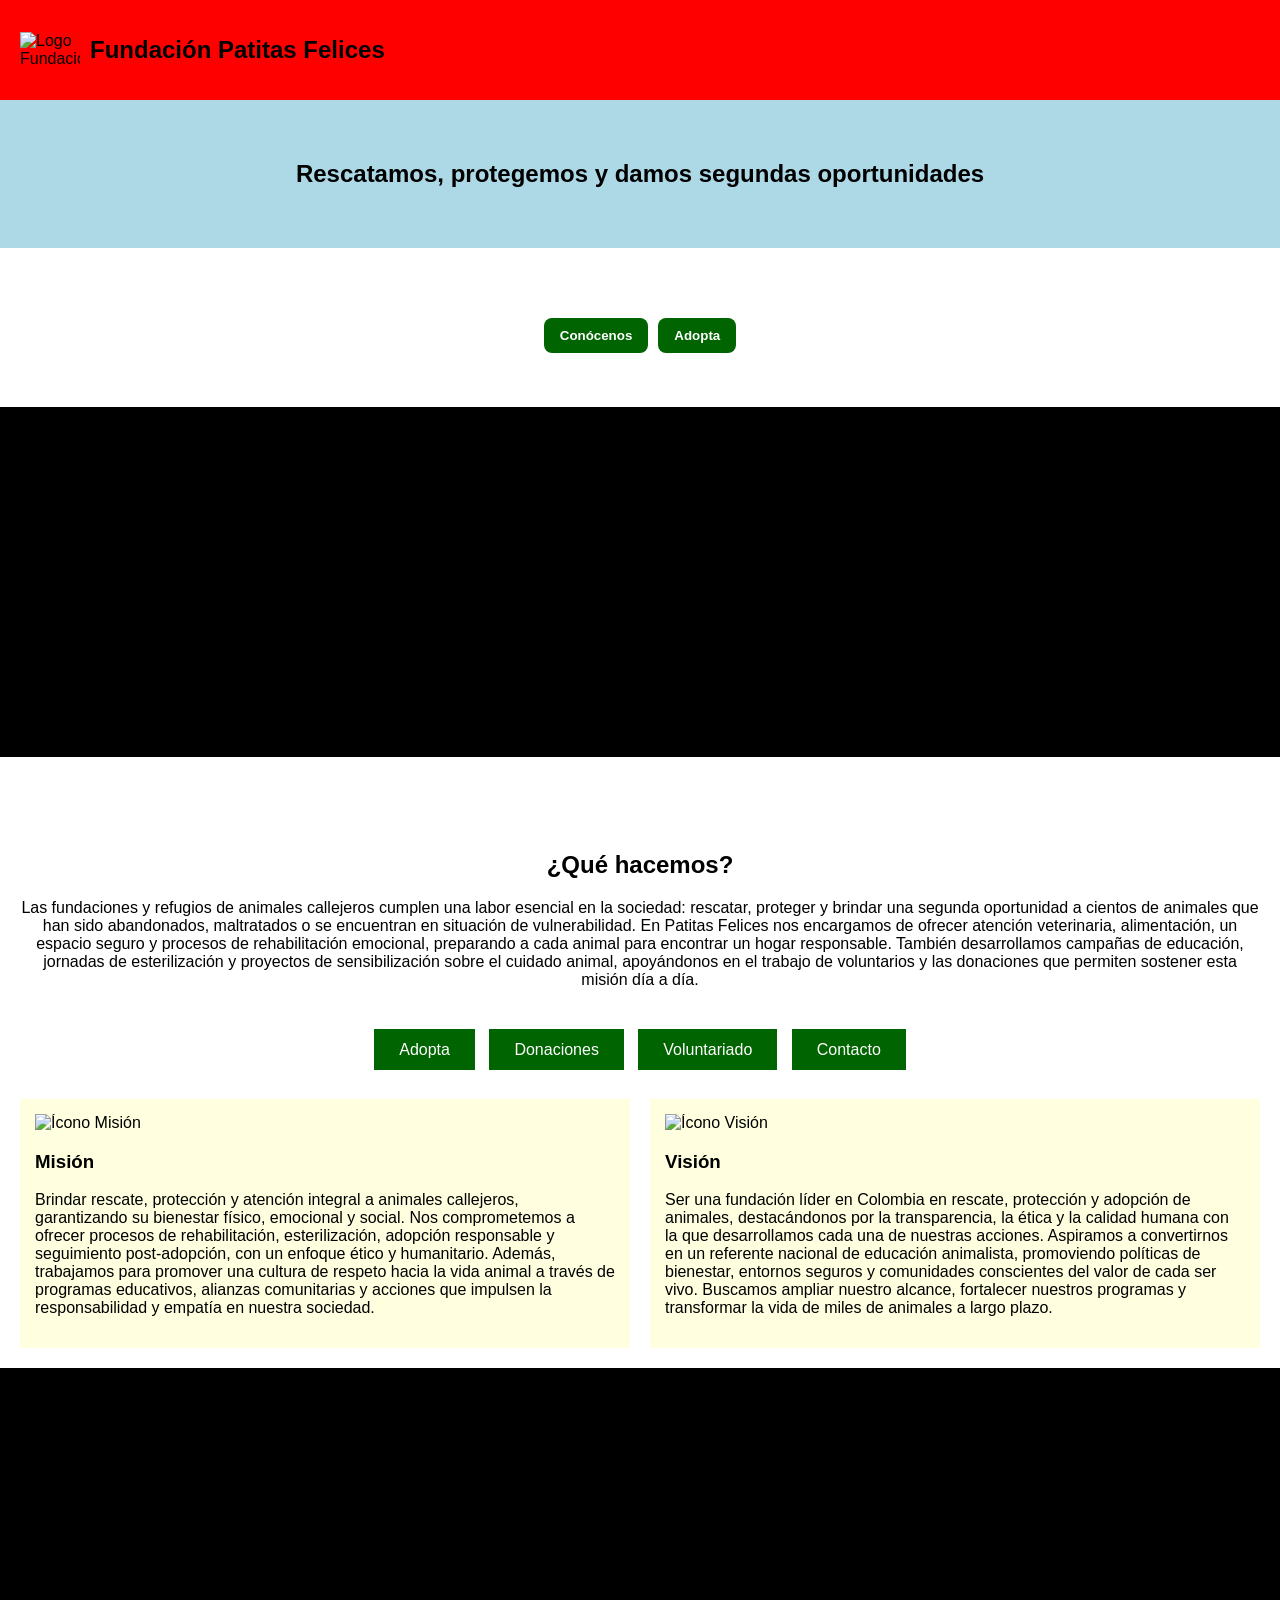
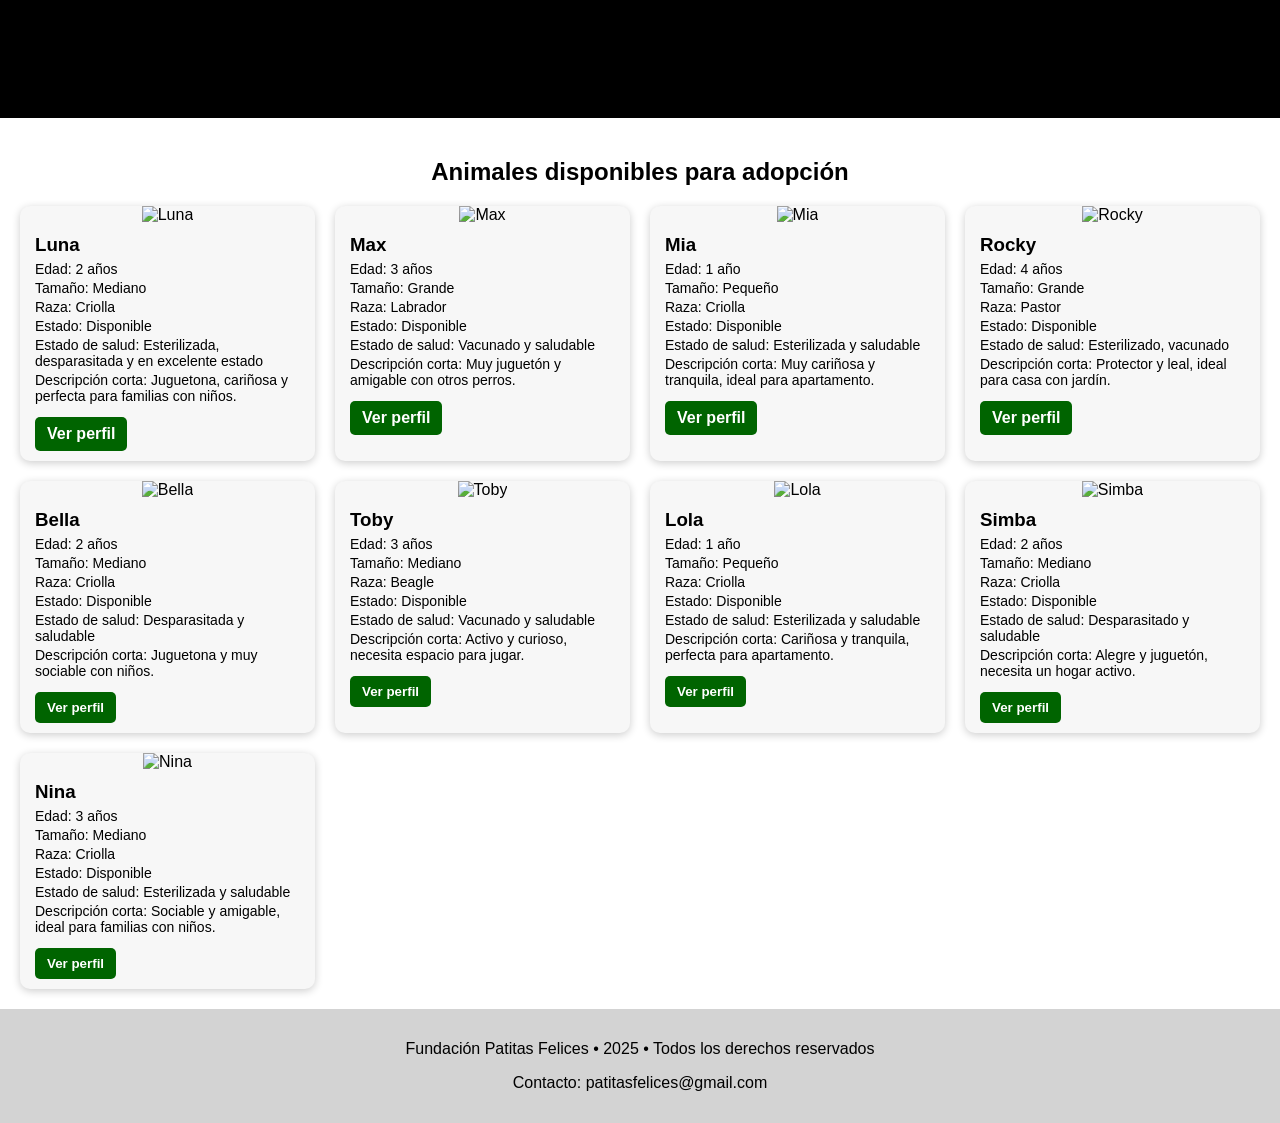
==== index.html @ 9205ff8e "sacar index de la carpeta html" ====
<!DOCTYPE html>
<html lang="es">
<head>
    <meta charset="UTF-8">
    <meta name="viewport" content="width=device-width, initial-scale=1.0">
    <title>Fundación Patitas Felices</title>
    <link rel="stylesheet" href="CSS/styles.css">
    <style>
        .carrusel-img img:nth-child(1)::after { content: "Rescate en acción"; }
        .carrusel-img img:nth-child(2)::after { content: "Voluntariado feliz"; }
        .carrusel-img img:nth-child(3)::after { content: "Adopción responsable"; }
        .carrusel-img img:nth-child(4)::after { content: "Cuidado veterinario"; }
        .carrusel-img img:nth-child(5)::after { content: "Segundas oportunidades"; }
        .carrusel-img img::after {
            position: absolute;
            bottom: 10px;
            left: 10px;
            color: white;
            background: rgba(0,0,0,0.7);
            padding: 5px 10px;
            font-size: 14px;
            border-radius: 5px;
        }
    </style>


</head>
<body>

    <!-- BARRA SUPERIOR -->
<header class="header">
    <img src="imagenes/logo.png" alt="Logo Fundación" class="logo">
    <h1 class="titulo">Fundación Patitas Felices</h1>
</header>



    <!-- BANNER -->
    <section class="banner">
        <h2>Rescatamos, protegemos y damos segundas oportunidades</h2>
    </section>
<br><br><br>
    <!-- BOTONES DE ACCIÓN -->
    <section class="botones-accion">
  <form action="#nosotros" method="get" class="btn-form">
    <button type="submit" class="btn">Conócenos</button>
  </form>

  <form action="#adoptar" method="get" class="btn-form">
    <button type="submit" class="btn">Adopta</button>
  </form>
</section>
<br><br><br>

    <!-- CARRUSEL 1 -->
    <section class="carrusel">
    <div class="carrusel-img">
        <img src="imagenes/animal1.jpeg" alt="">
        <img src="imagenes/animal2.jpg" alt="">
        <img src="imagenes/animal3.jpeg" alt="">
        <img src="imagenes/animal4.jpg" alt="">
        <img src="imagenes/animal5.jpeg" alt="">
    </div>
</section>

<br><br><br>
    <!-- SECCIÓN RESUMEN -->
    <section id="nosotros" class="resumen">
        <h2>¿Qué hacemos?</h2>
        <p>
            Las fundaciones y refugios de animales callejeros cumplen una labor esencial en la sociedad: 
            rescatar, proteger y brindar una segunda oportunidad a cientos de animales que han sido 
            abandonados, maltratados o se encuentran en situación de vulnerabilidad. En Patitas Felices nos 
            encargamos de ofrecer atención veterinaria, alimentación, un espacio seguro y procesos de 
            rehabilitación emocional, preparando a cada animal para encontrar un hogar responsable. 
            También desarrollamos campañas de educación, jornadas de esterilización y proyectos de 
            sensibilización sobre el cuidado animal, apoyándonos en el trabajo de voluntarios y las 
            donaciones que permiten sostener esta misión día a día.
        </p><br><br>

        <div class="botones">
            <a href="#adoptar" class="btn-small">Adopta</a>
            <a href="HTML/contacto.html" class="btn-small">Donaciones</a>
            <a href="HTML/contacto.html" class="btn-small">Voluntariado</a>
            <a href="HTML/contacto.html" class="btn-small">Contacto</a>
        </div>
    </section>

    <!-- MISIÓN Y VISIÓN -->
    <section class="mision-vision">
        <div class="bloque">
            <img src="imagenes/mision.jpg" alt="Ícono Misión" class="icono">
            <h3>Misión</h3>
            <p>
                Brindar rescate, protección y atención integral a animales callejeros, garantizando su bienestar
                físico, emocional y social. Nos comprometemos a ofrecer procesos de rehabilitación,
                esterilización, adopción responsable y seguimiento post-adopción, con un enfoque ético y
                humanitario. Además, trabajamos para promover una cultura de respeto hacia la vida animal a
                través de programas educativos, alianzas comunitarias y acciones que impulsen la
                responsabilidad y empatía en nuestra sociedad.
            </p>
        </div>

        <div class="bloque">
            <img src="imagenes/vision.jpg" alt="Ícono Visión" class="icono">
            <h3>Visión</h3>
            <p>
                Ser una fundación líder en Colombia en rescate, protección y adopción de animales, destacándonos
                por la transparencia, la ética y la calidad humana con la que desarrollamos cada una de nuestras
                acciones. Aspiramos a convertirnos en un referente nacional de educación animalista, promoviendo
                políticas de bienestar, entornos seguros y comunidades conscientes del valor de cada ser vivo.
                Buscamos ampliar nuestro alcance, fortalecer nuestros programas y transformar la vida de miles de
                animales a largo plazo.
            </p>
        </div>
    </section>

    <!-- CARRUSEL 2 -->
    <section class="carrusel">
        <div class="carrusel-img">
            <img src="imagenes/animal6.jpeg" alt="">
            <img src="imagenes/animal7.jpeg" alt="">
            <img src="imagenes/animal8.jpeg" alt="">
            <img src="imagenes/animal9.jpg" alt="">
            <img src="imagenes/animal10.jpeg" alt="">
            <img src="imagenes/animal11.jpg" alt="">
            <img src="imagenes/voluntariado1.jpeg" alt="">
            <img src="imagenes/voluntariado2.jpg" alt="">
        </div>
    </section>

    <section id="adoptar" class="animales-disponibles">
    <h2>Animales disponibles para adopción</h2>
    <div class="grid-tarjetas">
        <!-- Tarjeta 1 -->
        <div class="tarjeta">
            <img src="imagenes/animal1.jpg" alt="Luna">
            <div class="info">
                <h3>Luna</h3>
                <p>Edad: 2 años</p>
                <p>Tamaño: Mediano</p>
                <p>Raza: Criolla</p>
                <p>Estado: Disponible</p>
                <p>Estado de salud: Esterilizada, desparasitada y en excelente estado</p>
                <p>Descripción corta: Juguetona, cariñosa y perfecta para familias con niños.</p>
                <a href="HTML/perfil-luna.html" class="btn">Ver perfil</a>
            </div>
        </div>

        <!-- Tarjeta 2 -->
        <div class="tarjeta">
            <img src="imagenes/animal2.jpg" alt="Max">
            <div class="info">
                <h3>Max</h3>
                <p>Edad: 3 años</p>
                <p>Tamaño: Grande</p>
                <p>Raza: Labrador</p>
                <p>Estado: Disponible</p>
                <p>Estado de salud: Vacunado y saludable</p>
                <p>Descripción corta: Muy juguetón y amigable con otros perros.</p>
                <a href="HTML/perfil-max.html" class="btn">Ver perfil</a>
            </div>
        </div>

        <!-- Tarjeta 3 -->
        <div class="tarjeta">
            <img src="imagenes/animal3.jpg" alt="Mia">
            <div class="info">
                <h3>Mia</h3>
                <p>Edad: 1 año</p>
                <p>Tamaño: Pequeño</p>
                <p>Raza: Criolla</p>
                <p>Estado: Disponible</p>
                <p>Estado de salud: Esterilizada y saludable</p>
                <p>Descripción corta: Muy cariñosa y tranquila, ideal para apartamento.</p>
                <a href="HTML/perfil-mia.html" class="btn">Ver perfil</a>
            </div>
        </div>

        <!-- Tarjeta 4 -->
        <div class="tarjeta">
            <img src="imagenes/animal4.jpg" alt="Rocky">
            <div class="info">
                <h3>Rocky</h3>
                <p>Edad: 4 años</p>
                <p>Tamaño: Grande</p>
                <p>Raza: Pastor</p>
                <p>Estado: Disponible</p>
                <p>Estado de salud: Esterilizado, vacunado</p>
                <p>Descripción corta: Protector y leal, ideal para casa con jardín.</p>
                <a href="HTML/perfil-rocky.html" class="btn">Ver perfil</a>
            </div>
        </div>

        <!-- Tarjeta 5 -->
        <div class="tarjeta">
            <img src="imagenes/animal5.jpg" alt="Bella">
            <div class="info">
                <h3>Bella</h3>
                <p>Edad: 2 años</p>
                <p>Tamaño: Mediano</p>
                <p>Raza: Criolla</p>
                <p>Estado: Disponible</p>
                <p>Estado de salud: Desparasitada y saludable</p>
                <p>Descripción corta: Juguetona y muy sociable con niños.</p>
                <button class="btn">Ver perfil</button>
            </div>
        </div>

        <!-- Tarjeta 6 -->
        <div class="tarjeta">
            <img src="imagenes/animal6.jpg" alt="Toby">
            <div class="info">
                <h3>Toby</h3>
                <p>Edad: 3 años</p>
                <p>Tamaño: Mediano</p>
                <p>Raza: Beagle</p>
                <p>Estado: Disponible</p>
                <p>Estado de salud: Vacunado y saludable</p>
                <p>Descripción corta: Activo y curioso, necesita espacio para jugar.</p>
                <button class="btn">Ver perfil</button>
            </div>
        </div>

        <!-- Tarjeta 7 -->
        <div class="tarjeta">
            <img src="imagenes/animal7.jpg" alt="Lola">
            <div class="info">
                <h3>Lola</h3>
                <p>Edad: 1 año</p>
                <p>Tamaño: Pequeño</p>
                <p>Raza: Criolla</p>
                <p>Estado: Disponible</p>
                <p>Estado de salud: Esterilizada y saludable</p>
                <p>Descripción corta: Cariñosa y tranquila, perfecta para apartamento.</p>
                <button class="btn">Ver perfil</button>
            </div>
        </div>

        <!-- Tarjeta 8 -->
        <div class="tarjeta">
            <img src="imagenes/animal8.jpg" alt="Simba">
            <div class="info">
                <h3>Simba</h3>
                <p>Edad: 2 años</p>
                <p>Tamaño: Mediano</p>
                <p>Raza: Criolla</p>
                <p>Estado: Disponible</p>
                <p>Estado de salud: Desparasitado y saludable</p>
                <p>Descripción corta: Alegre y juguetón, necesita un hogar activo.</p>
                <button class="btn">Ver perfil</button>
            </div>
        </div>

        <!-- Tarjeta 9 -->
        <div class="tarjeta">
            <img src="imagenes/animal9.jpg" alt="Nina">
            <div class="info">
                <h3>Nina</h3>
                <p>Edad: 3 años</p>
                <p>Tamaño: Mediano</p>
                <p>Raza: Criolla</p>
                <p>Estado: Disponible</p>
                <p>Estado de salud: Esterilizada y saludable</p>
                <p>Descripción corta: Sociable y amigable, ideal para familias con niños.</p>
                <button class="btn">Ver perfil</button>
            </div>
        </div>
    </div>
</section>



    <!-- FOOTER -->
    <footer class="footer">
        <p>Fundación Patitas Felices • 2025 • Todos los derechos reservados</p>
        <p>Contacto: patitasfelices@gmail.com</p>
    </footer>

</body>
</html>
---- CSS/styles.css ----
.header {
    background: red !important;
    padding: 20px;
}


body {
    margin: 0;
    font-family: Arial;
}

/* HEADER */
/* REGLA FINAL PARA QUE EL LOGO SÍ TOME EL TAMAÑO */
.logo {
    width: 60px !important;
    height: auto !important;
}

.header {
    display: flex;
    align-items: center;
    gap: 10px;
}



.titulo {
    font-size: 24px;
    color: black;
}

/* BANNER */
.banner {
    background: lightblue;
    text-align: center;
    padding: 40px;
}

/* BOTONES DE ACCIÓN */
.botones-accion {
  display: flex;
  gap: 10px;
  justify-content: center; /* o left, según tu diseño */
  margin-top: 1rem;
}

/* Quita estilos por defecto del form para que se vea como botón inline */
.btn-form { margin: 0; padding: 0; }

/* Botón visual */
.btn {
  background: darkgreen;      /* nombre de color, no código */
  color: white;
  border: none;
  padding: 10px 16px;
  border-radius: 8px;
  cursor: pointer;
  font-weight: 600;
  text-decoration: none;
}

/* Hover */
.btn:hover {
  background: seagreen;
}

/* Tamaño pequeño variante (si en otros lugares usas .btn-small) */
.btn.small { padding: 6px 10px; font-size: .95rem; }



/* CARRUSELES */
/* Contenedor del carrusel */
.carrusel {
    width: 100%;
    max-height: 350px; /* altura fija */
    overflow: hidden;
    position: relative;
    display: flex;
    justify-content: center;
    align-items: center;
    background: black; /* fondo mientras carga la imagen */
}

/* Contenedor de las imágenes */
.carrusel {
    width: 100%;
    height: 350px; /* altura fija */
    position: relative;
    overflow: hidden;
}

.carrusel-img img {
    position: absolute;
    top: 0;
    left: 0;
    width: 100%;
    height: 100%;
    object-fit: cover; /* cubre todo el contenedor */
    opacity: 0;
    animation: fade 15s infinite;
}

/* Cada imagen debe aparecer en un momento diferente */
.carrusel-img img:nth-child(1) { animation-delay: 0s; }
.carrusel-img img:nth-child(2) { animation-delay: 3s; }
.carrusel-img img:nth-child(3) { animation-delay: 6s; }
.carrusel-img img:nth-child(4) { animation-delay: 9s; }
.carrusel-img img:nth-child(5) { animation-delay: 12s; }
/* Si tienes más imágenes, agrega más delays de 3s cada uno */

@keyframes fade {
    0% { opacity: 0; }
    5% { opacity: 1; }   /* aparece rápido */
    20% { opacity: 1; }  /* permanece visible */
    25% { opacity: 0; }  /* desaparece */
    100% { opacity: 0; }
}




/* RESUMEN */
.resumen {
    padding: 20px;
    text-align: center;
}

.btn-small {
    background: darkgreen;
    color: white;
    padding: 12px 25px;
    margin: 5px;
    text-decoration: none;
    font-size: 16px;
}

/* MISIÓN - VISIÓN */
.mision-vision {
    display: flex;
    gap: 20px;
    padding: 20px;
}

.bloque {
    flex: 1;
    background: lightyellow;
    padding: 15px;
}

/* FORMULARIO */
.contacto {
    padding: 20px;
}

.formulario {
    display: flex;
    flex-direction: column;
    max-width: 400px;
    margin: auto;
}

.formulario input,
.formulario select,
.formulario textarea {
    padding: 8px;
    margin-bottom: 12px;
}

/* FOOTER */
.footer {
    background: lightgray;
    text-align: center;
    padding: 15px;
}
.obligatorio {
    color: red;
    font-weight: bold;
}
.animales-disponibles {
    padding: 20px;
    text-align: center;
}

.grid-tarjetas {
    display: grid;
    grid-template-columns: repeat(auto-fit, minmax(250px, 1fr));
    gap: 20px;
    margin-top: 20px;
}

.tarjeta {
    background: #f7f7f7;
    border-radius: 10px;
    overflow: hidden;
    box-shadow: 0 2px 8px rgba(0,0,0,0.2);
    transition: transform 0.2s;
}

.tarjeta:hover {
    transform: scale(1.05);
}

.tarjeta img {
    width: 100%;
    height: 200px;
    object-fit: cover;
}

.tarjeta .info {
    padding: 10px 15px;
    text-align: left;
}

.tarjeta .info h3 {
    margin: 0 0 5px;
}

.tarjeta .info p {
    font-size: 14px;
    margin: 3px 0;
}

.tarjeta .btn {
    display: inline-block;
    margin-top: 10px;
    background: darkgreen;
    color: white;
    border: none;
    padding: 8px 12px;
    border-radius: 5px;
    cursor: pointer;
    font-weight: 600;
    text-decoration: none;
}

.tarjeta .btn:hover {
    background: seagreen;
}
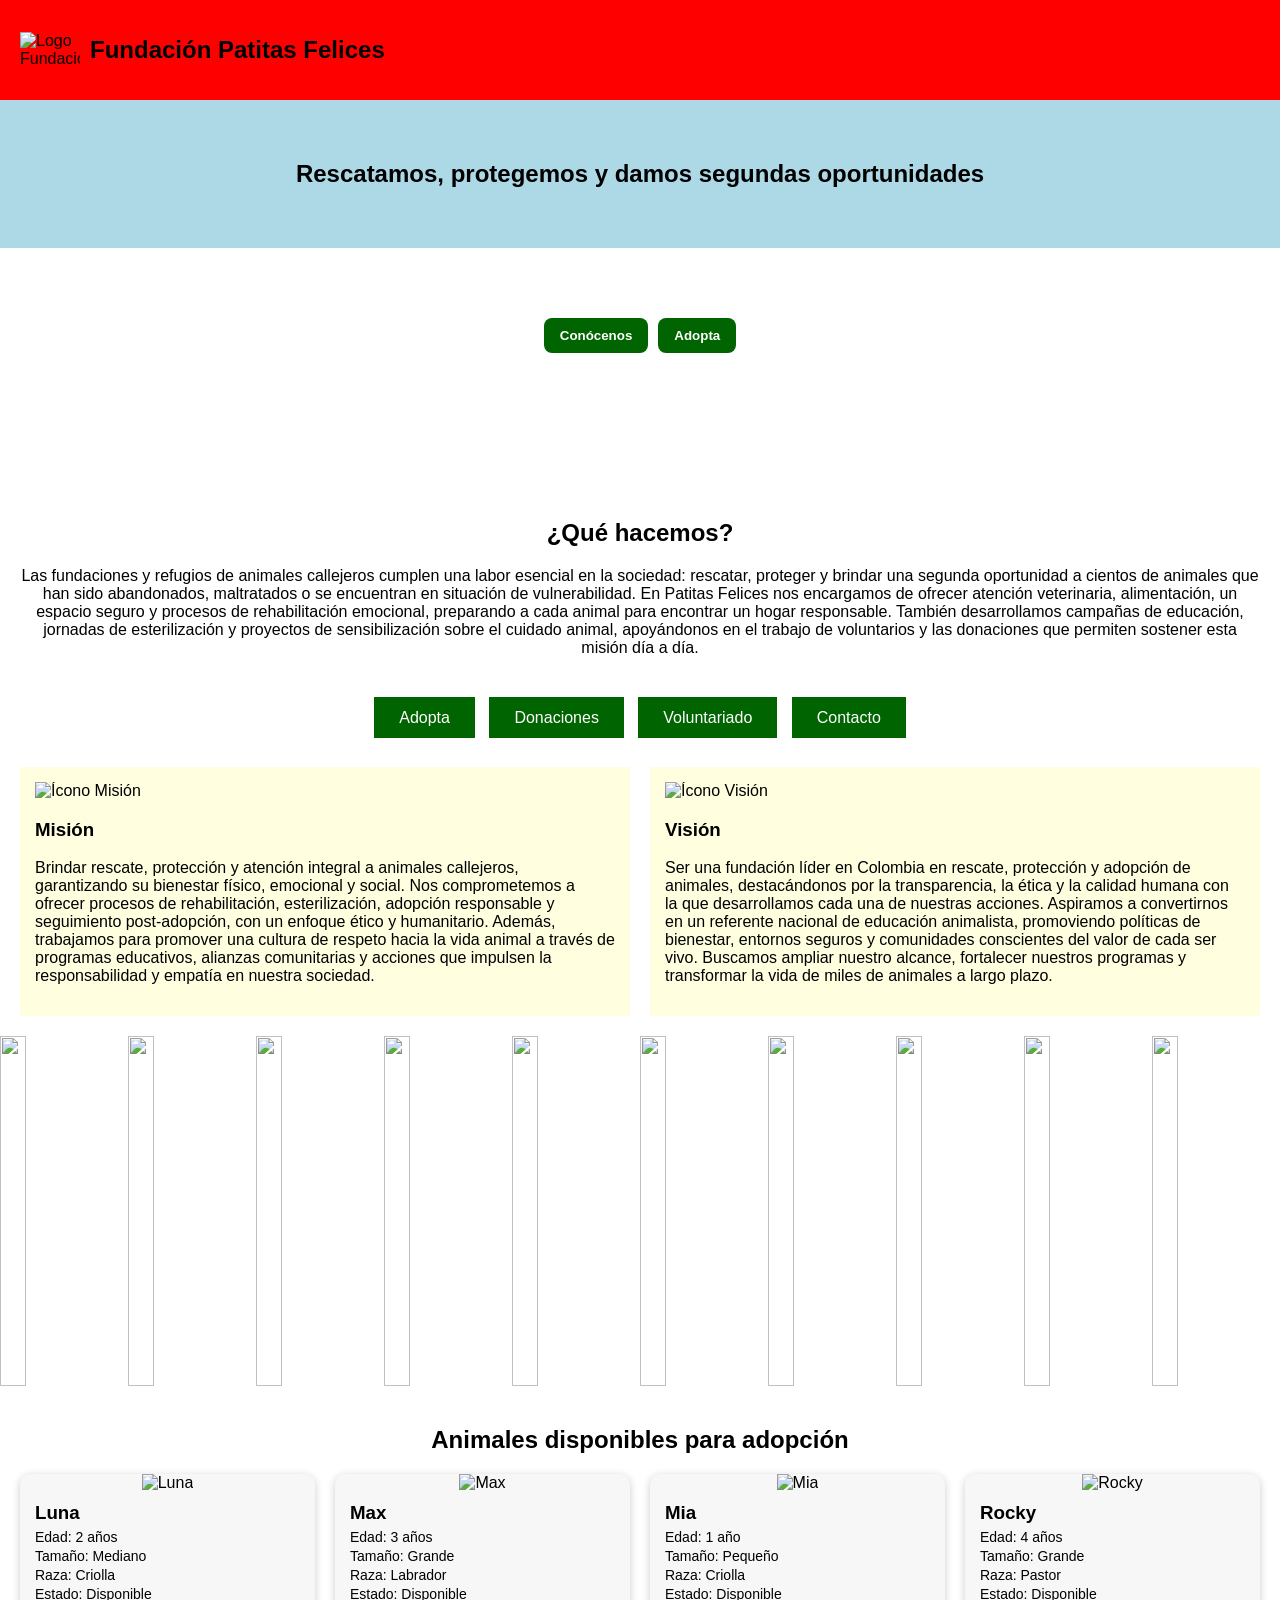
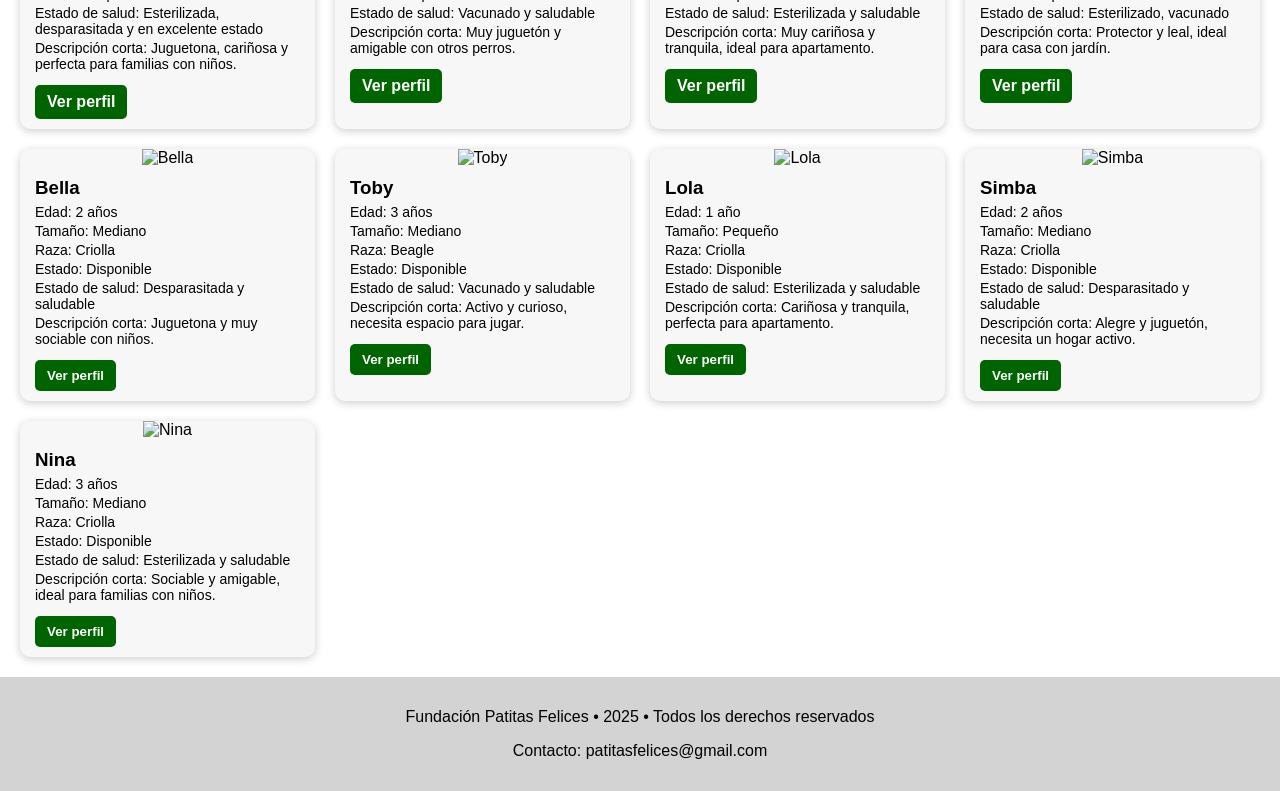
==== commit 300af96c: "carrusel 2 ok" ====
--- a/index.html
+++ b/index.html
@@ -5,23 +5,7 @@
     <meta name="viewport" content="width=device-width, initial-scale=1.0">
     <title>Fundación Patitas Felices</title>
     <link rel="stylesheet" href="CSS/styles.css">
-    <style>
-        .carrusel-img img:nth-child(1)::after { content: "Rescate en acción"; }
-        .carrusel-img img:nth-child(2)::after { content: "Voluntariado feliz"; }
-        .carrusel-img img:nth-child(3)::after { content: "Adopción responsable"; }
-        .carrusel-img img:nth-child(4)::after { content: "Cuidado veterinario"; }
-        .carrusel-img img:nth-child(5)::after { content: "Segundas oportunidades"; }
-        .carrusel-img img::after {
-            position: absolute;
-            bottom: 10px;
-            left: 10px;
-            color: white;
-            background: rgba(0,0,0,0.7);
-            padding: 5px 10px;
-            font-size: 14px;
-            border-radius: 5px;
-        }
-    </style>
+
 
 
 </head>
@@ -53,13 +37,15 @@
 <br><br><br>
 
     <!-- CARRUSEL 1 -->
-    <section class="carrusel">
+    <section class="carrusel carrusel1">
     <div class="carrusel-img">
-        <img src="imagenes/animal1.jpeg" alt="">
+        <img src="imagenes/animal1.jpg" alt="">
         <img src="imagenes/animal2.jpg" alt="">
-        <img src="imagenes/animal3.jpeg" alt="">
+        <img src="imagenes/animal3.jpg" alt="">
         <img src="imagenes/animal4.jpg" alt="">
-        <img src="imagenes/animal5.jpeg" alt="">
+        <img src="imagenes/animal5.jpg" alt="">
+        <img src="imagenes/animal6.jpg" alt="">
+        <img src="imagenes/animal1.jpg" alt="">
     </div>
 </section>
 
@@ -116,16 +102,19 @@
     </section>
 
     <!-- CARRUSEL 2 -->
-    <section class="carrusel">
-        <div class="carrusel-img">
-            <img src="imagenes/animal6.jpeg" alt="">
-            <img src="imagenes/animal7.jpeg" alt="">
-            <img src="imagenes/animal8.jpeg" alt="">
+    <section class="carrusel carrusel-segundo">
+        <div class="carrusel-slider">
+            <img src="imagenes/animal7.jpg" alt="">
+            <img src="imagenes/animal8.jpg" alt="">
             <img src="imagenes/animal9.jpg" alt="">
-            <img src="imagenes/animal10.jpeg" alt="">
+            <img src="imagenes/animal10.jpg" alt="">
             <img src="imagenes/animal11.jpg" alt="">
-            <img src="imagenes/voluntariado1.jpeg" alt="">
-            <img src="imagenes/voluntariado2.jpg" alt="">
+            <!-- Duplicadas para movimiento infinito -->
+            <img src="imagenes/animal7.jpg" alt="">
+            <img src="imagenes/animal8.jpg" alt="">
+            <img src="imagenes/animal9.jpg" alt="">
+            <img src="imagenes/animal10.jpg" alt="">
+            <img src="imagenes/animal11.jpg" alt="">
         </div>
     </section>
 
--- a/CSS/styles.css
+++ b/CSS/styles.css
@@ -79,42 +79,45 @@
     display: flex;
     justify-content: center;
     align-items: center;
-    background: black; /* fondo mientras carga la imagen */
-}
-
-/* Contenedor de las imágenes */
-.carrusel {
-    width: 100%;
-    height: 350px; /* altura fija */
-    position: relative;
-    overflow: hidden;
-}
-
-.carrusel-img img {
-    position: absolute;
-    top: 0;
-    left: 0;
-    width: 100%;
-    height: 100%;
+    background: transparent; /* fondo mientras carga la imagen */
+}
+
+/* Slider horizontal */
+.carrusel-slider {
+    display: flex;
+    height: 350px;
+    animation: slide 20s infinite linear;
+}
+
+.carrusel-primero .carrusel-slider {
+    width: calc(240% + 20px); /* ancho para 12 imágenes (6 originales + 6 duplicadas) */
+}
+
+.carrusel-segundo .carrusel-slider {
+    width: calc(200% + 20px); /* ancho para 10 imágenes (5 originales + 5 duplicadas) */
+}
+
+.carrusel-primero .carrusel-slider img {
+    width: 16.666%; /* cada imagen ocupa 1/6 del ancho */
+}
+
+.carrusel-segundo .carrusel-slider img {
+    width: 20%; /* cada imagen ocupa 1/5 del ancho */
+}
+
+.carrusel-slider img {
+    height: 350px;
     object-fit: cover; /* cubre todo el contenedor */
-    opacity: 0;
-    animation: fade 15s infinite;
-}
-
-/* Cada imagen debe aparecer en un momento diferente */
-.carrusel-img img:nth-child(1) { animation-delay: 0s; }
-.carrusel-img img:nth-child(2) { animation-delay: 3s; }
-.carrusel-img img:nth-child(3) { animation-delay: 6s; }
-.carrusel-img img:nth-child(4) { animation-delay: 9s; }
-.carrusel-img img:nth-child(5) { animation-delay: 12s; }
-/* Si tienes más imágenes, agrega más delays de 3s cada uno */
-
-@keyframes fade {
-    0% { opacity: 0; }
-    5% { opacity: 1; }   /* aparece rápido */
-    20% { opacity: 1; }  /* permanece visible */
-    25% { opacity: 0; }  /* desaparece */
-    100% { opacity: 0; }
+    display: block;
+}
+
+@keyframes slide {
+    from {
+        transform: translateX(0);
+    }
+    to {
+        transform: translateX(-100%);
+    }
 }
 
 
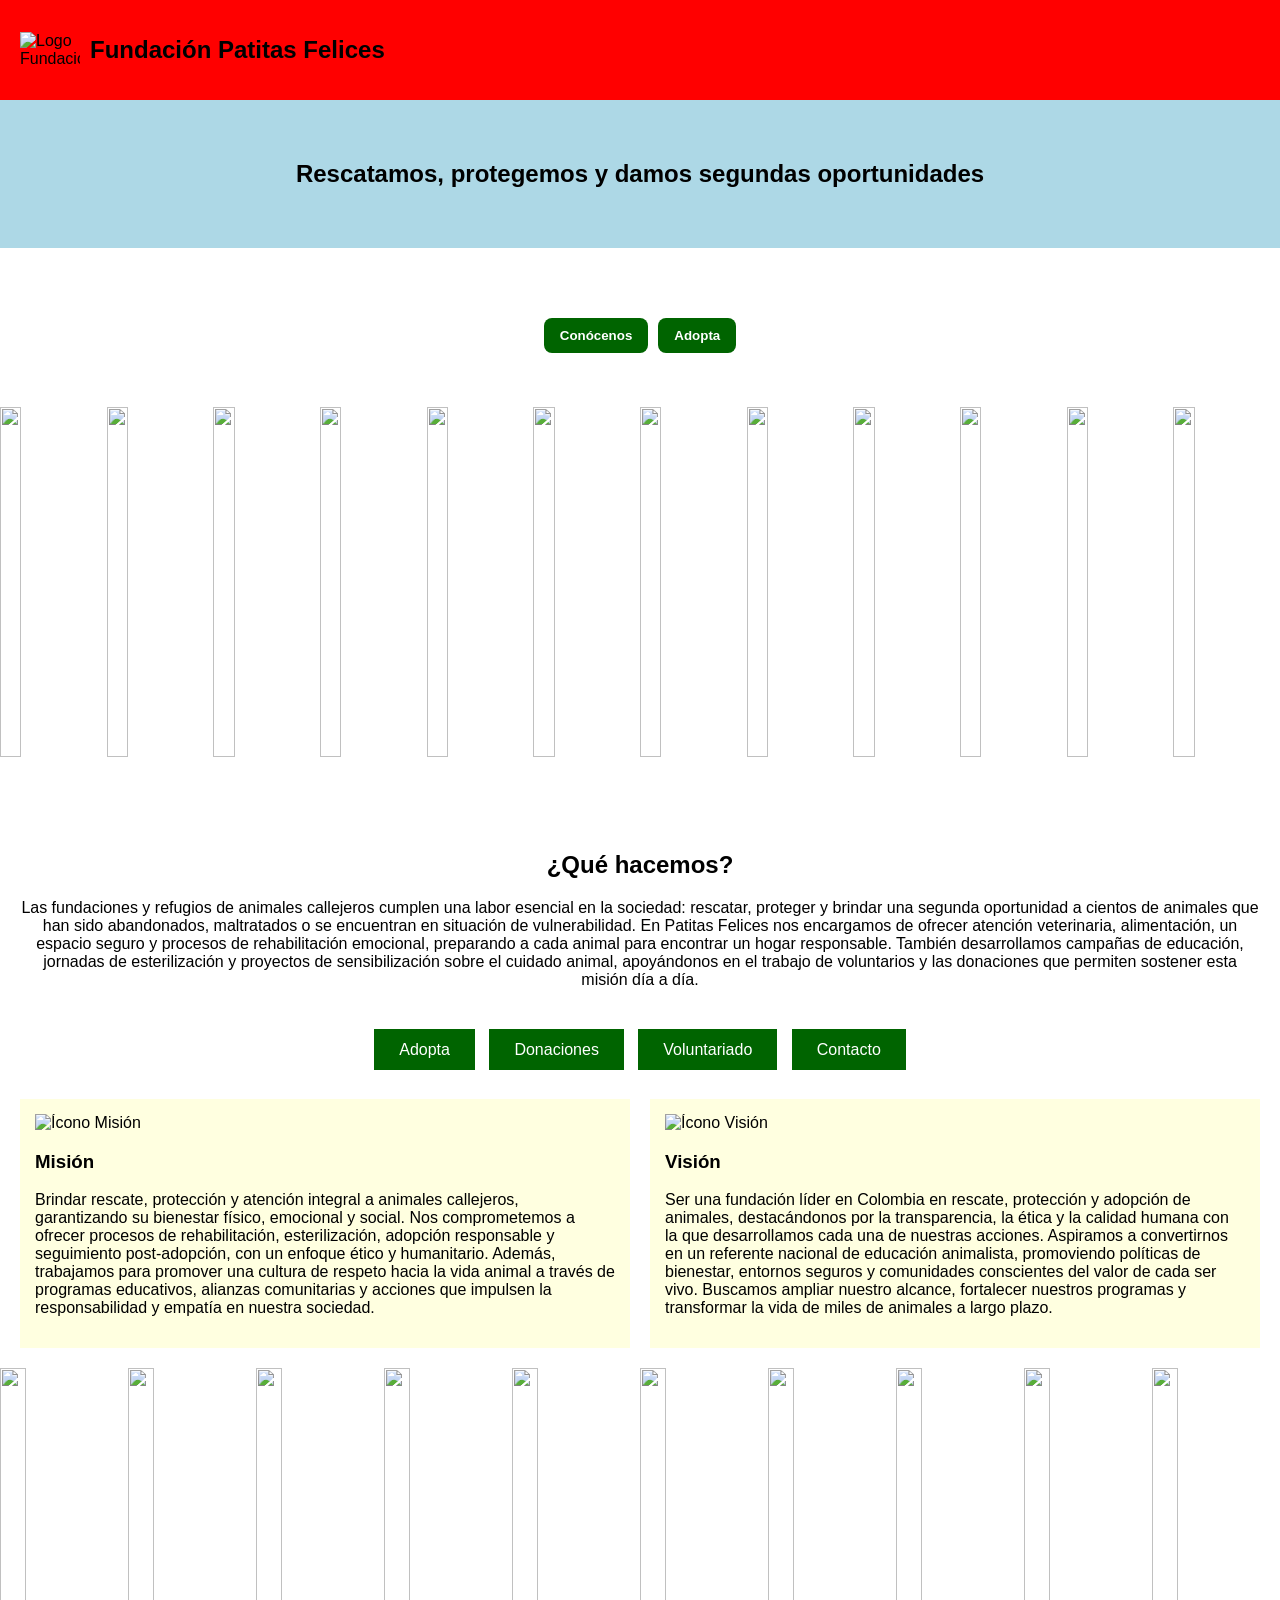
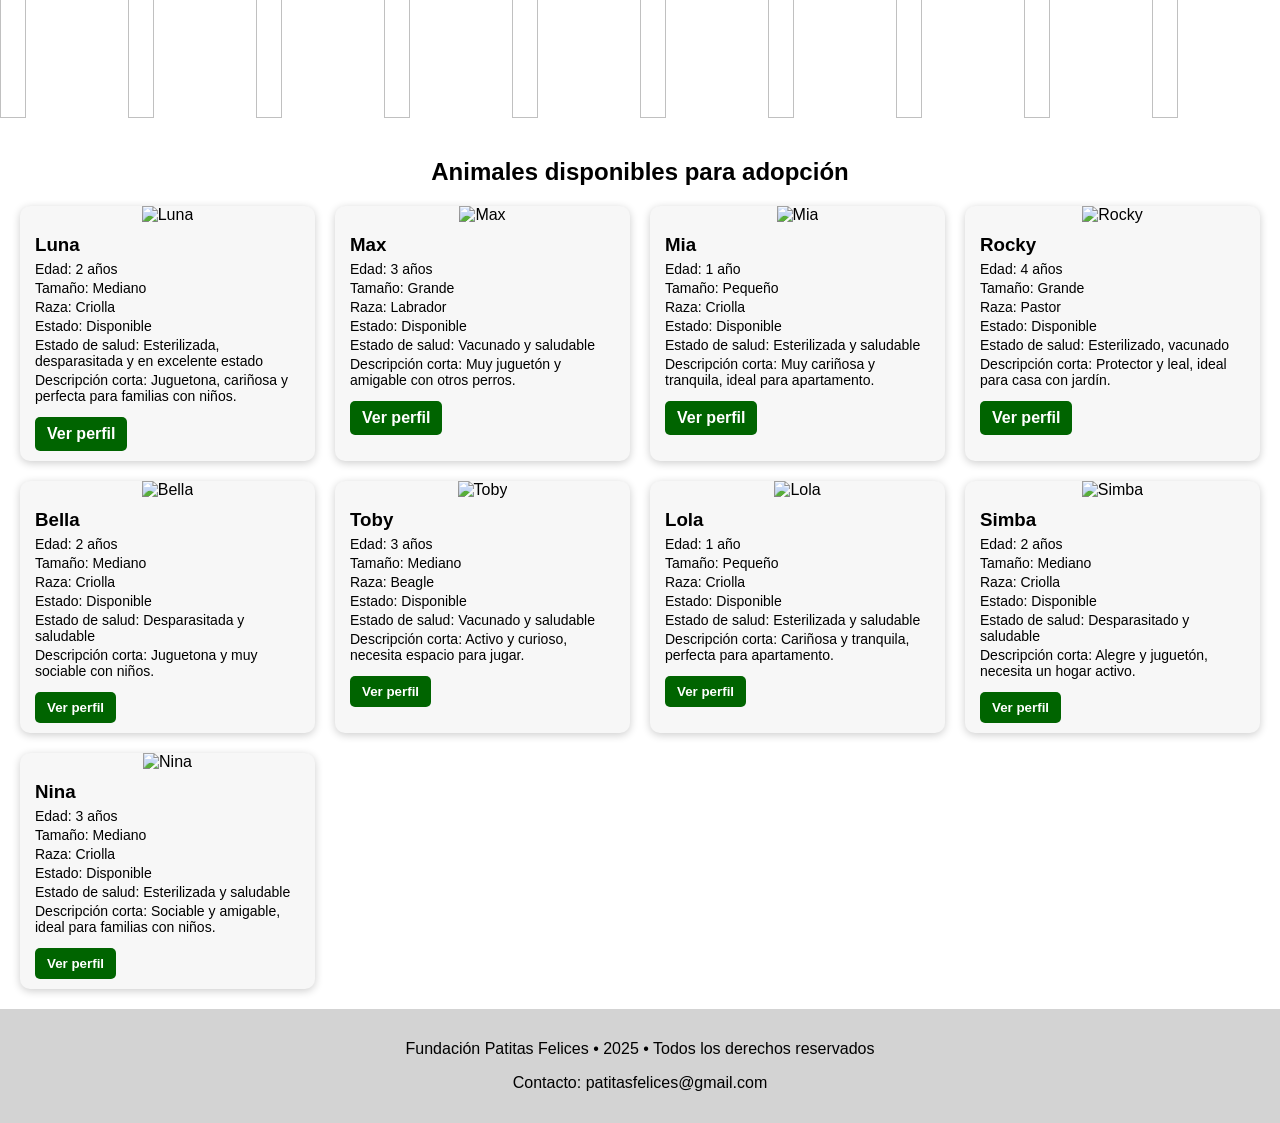
==== commit a4d74c0c: "final test" ====
--- a/index.html
+++ b/index.html
@@ -37,17 +37,23 @@
 <br><br><br>
 
     <!-- CARRUSEL 1 -->
-    <section class="carrusel carrusel1">
-    <div class="carrusel-img">
-        <img src="imagenes/animal1.jpg" alt="">
-        <img src="imagenes/animal2.jpg" alt="">
-        <img src="imagenes/animal3.jpg" alt="">
-        <img src="imagenes/animal4.jpg" alt="">
-        <img src="imagenes/animal5.jpg" alt="">
-        <img src="imagenes/animal6.jpg" alt="">
-        <img src="imagenes/animal1.jpg" alt="">
-    </div>
-</section>
+    <section class="carrusel carrusel-segundo">
+        <div class="carrusel-slider">
+            <img src="imagenes/animal1.jpg" alt="">
+            <img src="imagenes/animal2.jpg" alt="">
+            <img src="imagenes/animal3.jpg" alt="">
+            <img src="imagenes/animal4.jpg" alt="">
+            <img src="imagenes/animal5.jpg" alt="">
+            <img src="imagenes/animal6.jpg" alt="">
+            <!-- Duplicadas para movimiento infinito -->
+            <img src="imagenes/animal1.jpg" alt="">
+            <img src="imagenes/animal2.jpg" alt="">
+            <img src="imagenes/animal3.jpg" alt="">
+            <img src="imagenes/animal4.jpg" alt="">
+            <img src="imagenes/animal5.jpg" alt="">
+            <img src="imagenes/animal6.jpg" alt="">
+        </div>
+    </section>
 
 <br><br><br>
     <!-- SECCIÓN RESUMEN -->
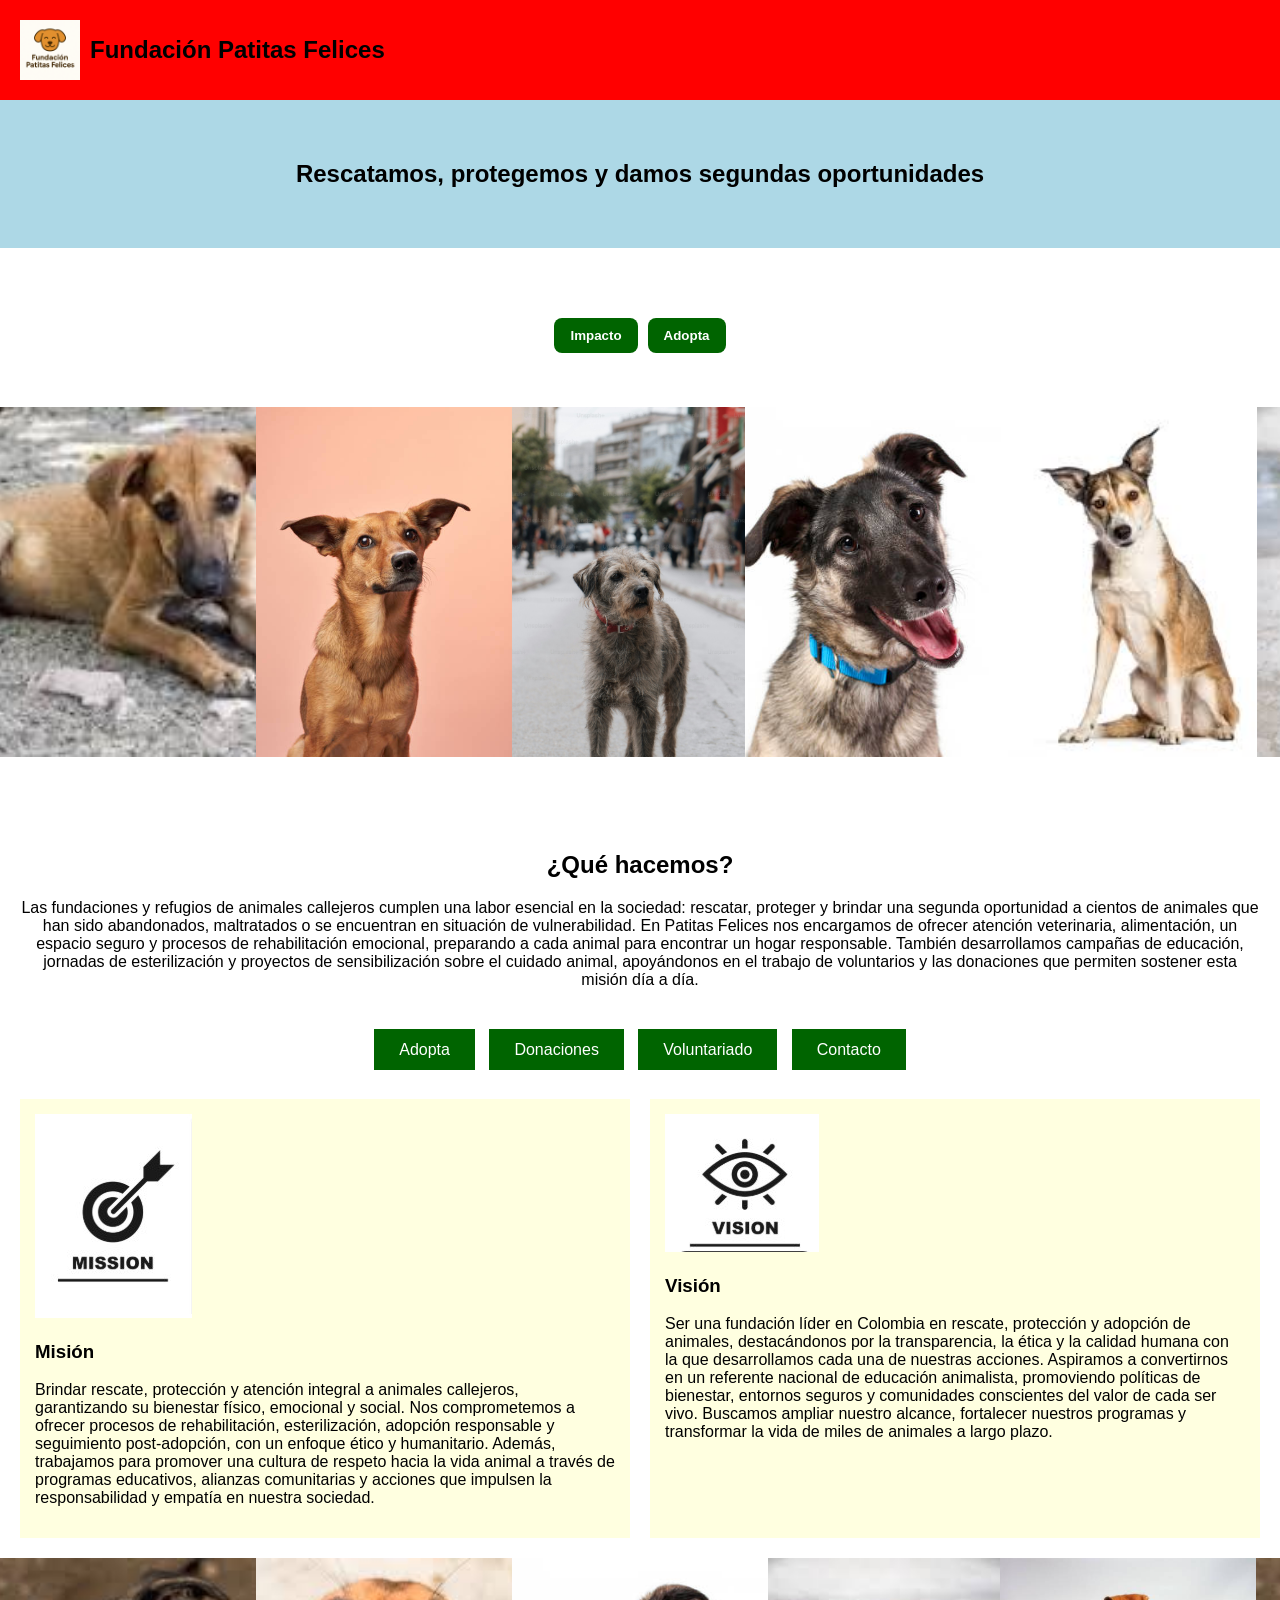
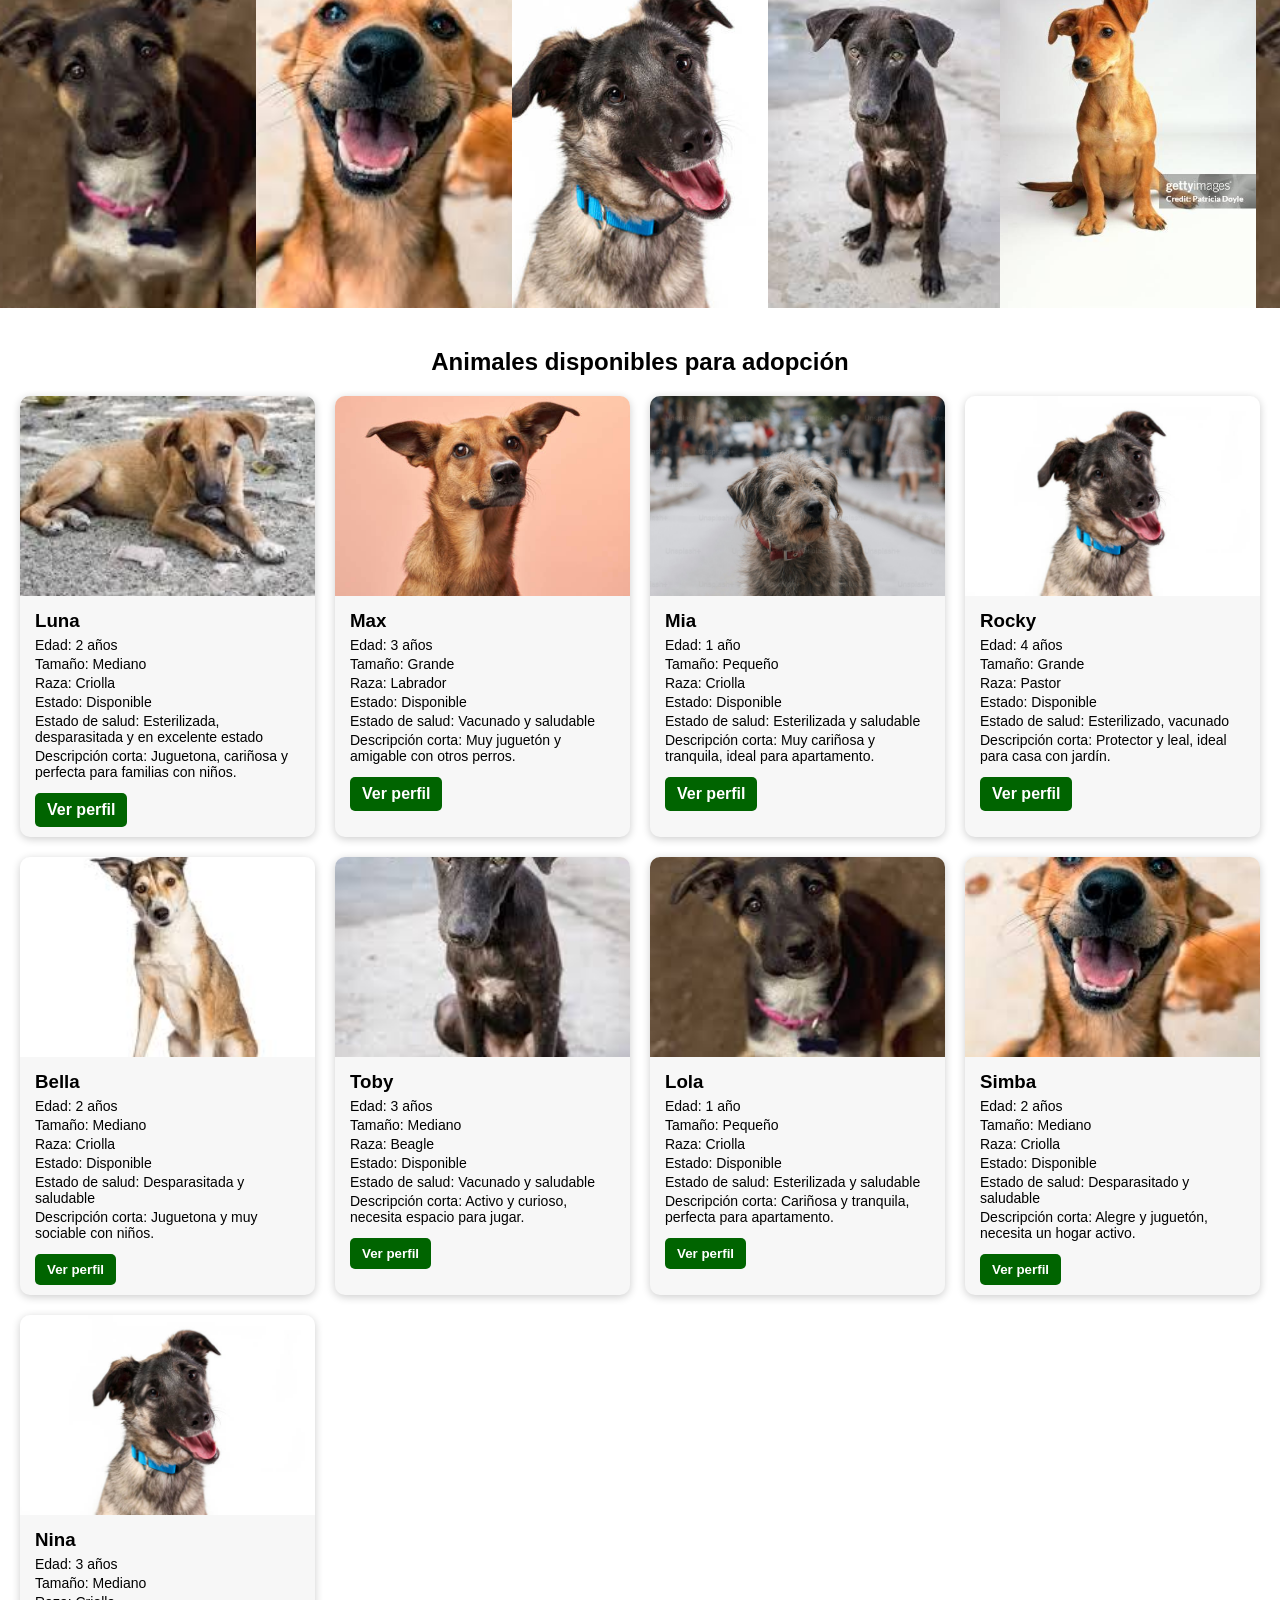
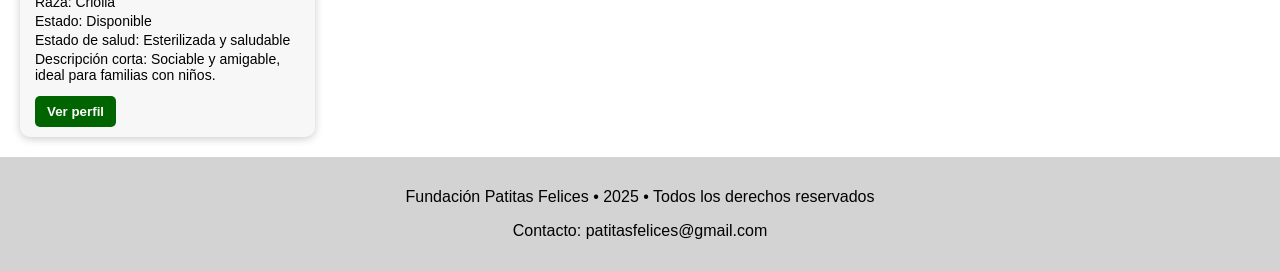
==== commit 20ff8cb0: "test casi ok" ====
--- a/index.html
+++ b/index.html
@@ -26,8 +26,8 @@
 <br><br><br>
     <!-- BOTONES DE ACCIÓN -->
     <section class="botones-accion">
-  <form action="#nosotros" method="get" class="btn-form">
-    <button type="submit" class="btn">Conócenos</button>
+  <form action="/test/html/impacto.html" method="get" class="btn-form">
+    <button type="submit" class="btn">Impacto</button>
   </form>
 
   <form action="#adoptar" method="get" class="btn-form">
@@ -36,7 +36,7 @@
 </section>
 <br><br><br>
 
-    <!-- CARRUSEL 1 -->
+    <!--CARRUSEL 1-->
     <section class="carrusel carrusel-segundo">
         <div class="carrusel-slider">
             <img src="imagenes/animal1.jpg" alt="">
